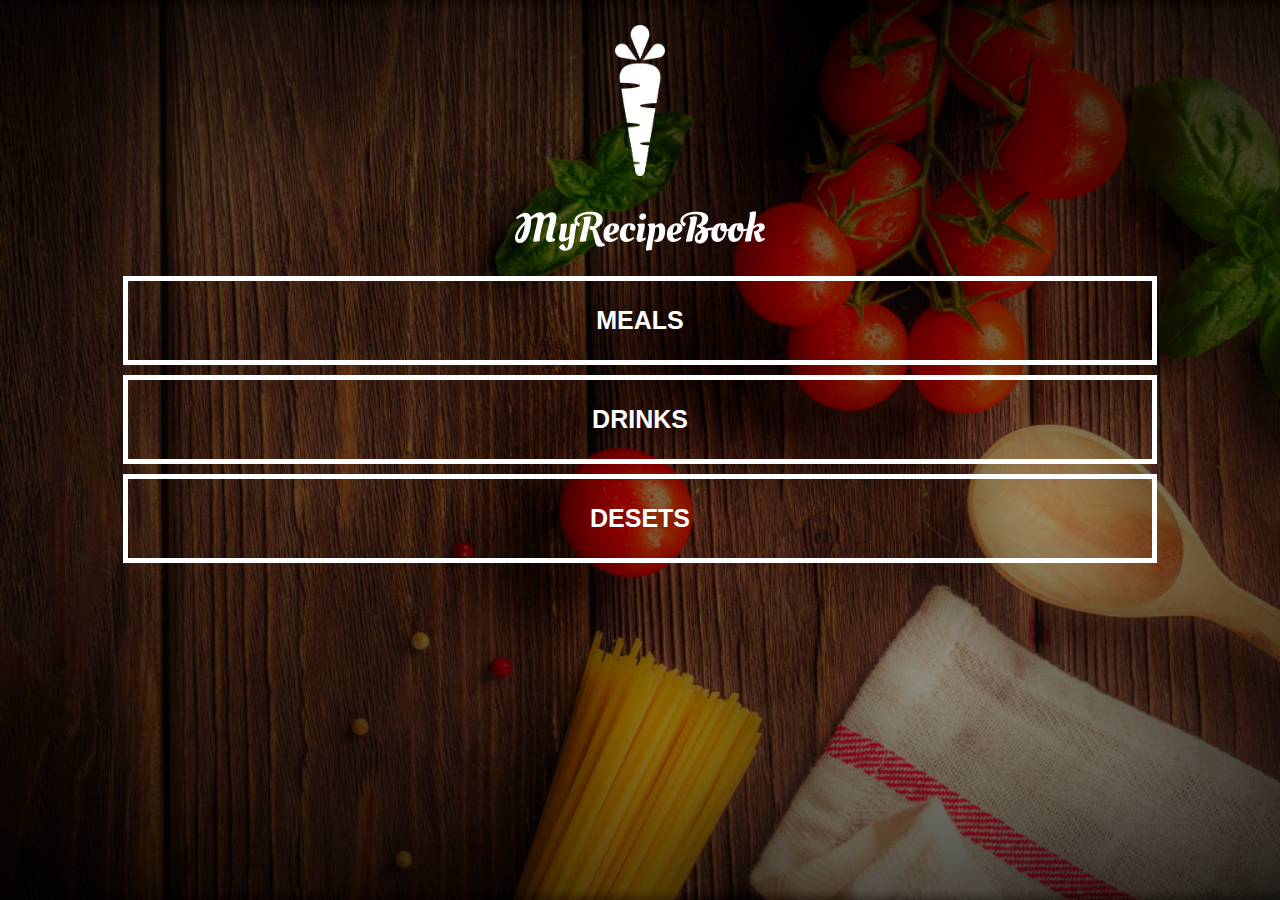
==== index.html @ fe5a92c2 "Add files via upload" ====
<!DOCTYPE html>
<html>
    <head>
        <title>My Recipe Book</title>
        <meta charset="UTF-8">
        <meta name="viewpoint" content="width=device-width, initial-scale=1.0">
        <link rel="stylesheet" href="style.css">
        <link rel="stylesheet" href="fontAwesome/css/">
    </head>

    <body class="body-home">
        <div id="home">

            <img src="images/logo-img.png" id="home-logo-img">
            <img src="images/logo-text.png" id="home-logo-text">

            <div id="home-menu">

                <a href="list-recipes.html?category=main" class="home-menu-item">
                    <p>Meals</p>
                </a>

                <a href="list-recipes.html?category=drink" class="home-menu-item">
                    <p>Drinks</p>
                </a>

                <a href="list-recipes.html?category=dessert" class="home-menu-item">
                    <p>Desets</p>
                </a>

            </div>

        </div>
    </body>
</html>
---- style.css ----
html {
    height: 100%;
}

body {
    font-family: sans-serif;
    
    margin: 0;
    padding: 0;
    
    height: 100%;
}

.body-home {
    background-image: url('images/background-01-port.png');
    background-position: center;
    background-attachment: fixed;
    background-repeat: no-repeat;
    background-size: cover;
}

.body-meals {
    background-image: url('images/background-02-port.png');
    background-position: center;
    background-attachment: fixed;
    background-repeat: no-repeat;
    background-size: cover;
}

/*============ HEADER ===========*/

.header {
    background-color: #2196f3;

    width: 100%;
    height: 50px;
    top: 0;

    position: fixed;
    overflow: hidden;
    text-align: center;
}

.header i {
    float: left;
    padding: 17px 0px 0px 17px;
    color: white;
}

.header img {
    width: 150px;
    padding-top: 14px;
    padding-right: 25px;
}

/*=========== HOME PAGE ==========*/

#home-logo-img {
    width: 50px;
    display: block;
    margin: auto;
    padding: 25px 10px 10px 10px;
}

#home-logo-text {
    width: auto;
    display: block;
    margin: auto;
    padding: 25px;
}

/*====== HOME PAGE MENU ======*/

.home-menu-item {
    text-decoration: none;
    text-transform: uppercase;

    color: white;
    font-size: 25px;
    font-weight: bold;
    text-align: center;
    border: 5px solid white;

    display: block;
    margin: auto;
    margin-bottom: 10px;
    width: 80%;
}

/*=========== MEALS PAGE ==========*/

#meals {
    padding-top: 50px;
}

/*====== MEALS PAGE MENU ======*/

.meals-list a {
    text-decoration: none;
}

.meals-list-item {
    border: 5px solid #1a1a1a;
    margin: 10px;
}

.meals-list-item h1 {
    font-weight: bold;
    font-size: 20px;
    color: #1a1a1a;
    padding-left: 10px;
}

.meals-list-item i {
    float: right;
    color: #1a1a1a;
    padding-right: 10px;
}

.meals-list-item p {
    font-size: 15px;
    font-style: italic;
    color: #4d4d4d;
    margin-top: -7px;
    padding-left: 10px;
}

/*=========== RECIPE PAGE ==========*/

#recipe {
    padding-top: 50px;
}

/*====== RECIPE DETAILS ======*/

.recipe-details img {
    width: 100%;
}

.recipe-details h1 {
    font-size: 25px;
    text-align: center;
    border: 5px solid #1a1a1a;
    margin: 10px;
    padding: 5px;
}

.recipe-details h2 {
    font-size: 20px;
    text-align: left;
    margin: 0;
    margin-left: 10px;
}

.recipe-details-info {
    margin-left: 25px;
    margin-right: 25px;
}

.recipe-details-info p {
    font-size: 13px;
    display: inline-block;
}

.recipe-details-ingredients input {
    margin-left: 10px;
}

.recipe-details-ingredients label {
    line-height: 25px;
}

.recipe-details-steps {
    padding-top: 20px;
}

.recipe-details-steps ol {
    padding-left: 28px;
}

/*=========== RESPONSIVE LAYOUT ==========*/

@media only screen and (min-width: 400px) {
    #meals {
        width: 80%;
        margin:auto;
    }

    #recipe {
        width: 80%;
        margin: auto;
    }
}

@media only screen and (min-width: 1000px) {
    #meals {
        width: 60%;
        margin:auto;
    }

    #recipe {
        width: 60%;
        margin: auto;
    }
}

@media only screen and (min-width: 1500px) {
    #meals {
        width: 40%;
        margin:auto;
    }

    #recipe {
        width: 40%;
        margin: auto;
    }
}

@media only screen and (min-width: 720px){
    .body-home {
        background-image: url('images/background-01-land.png');
    }

    .body-meals{
        background-image: url('images/background-02-land.png');
    }
}
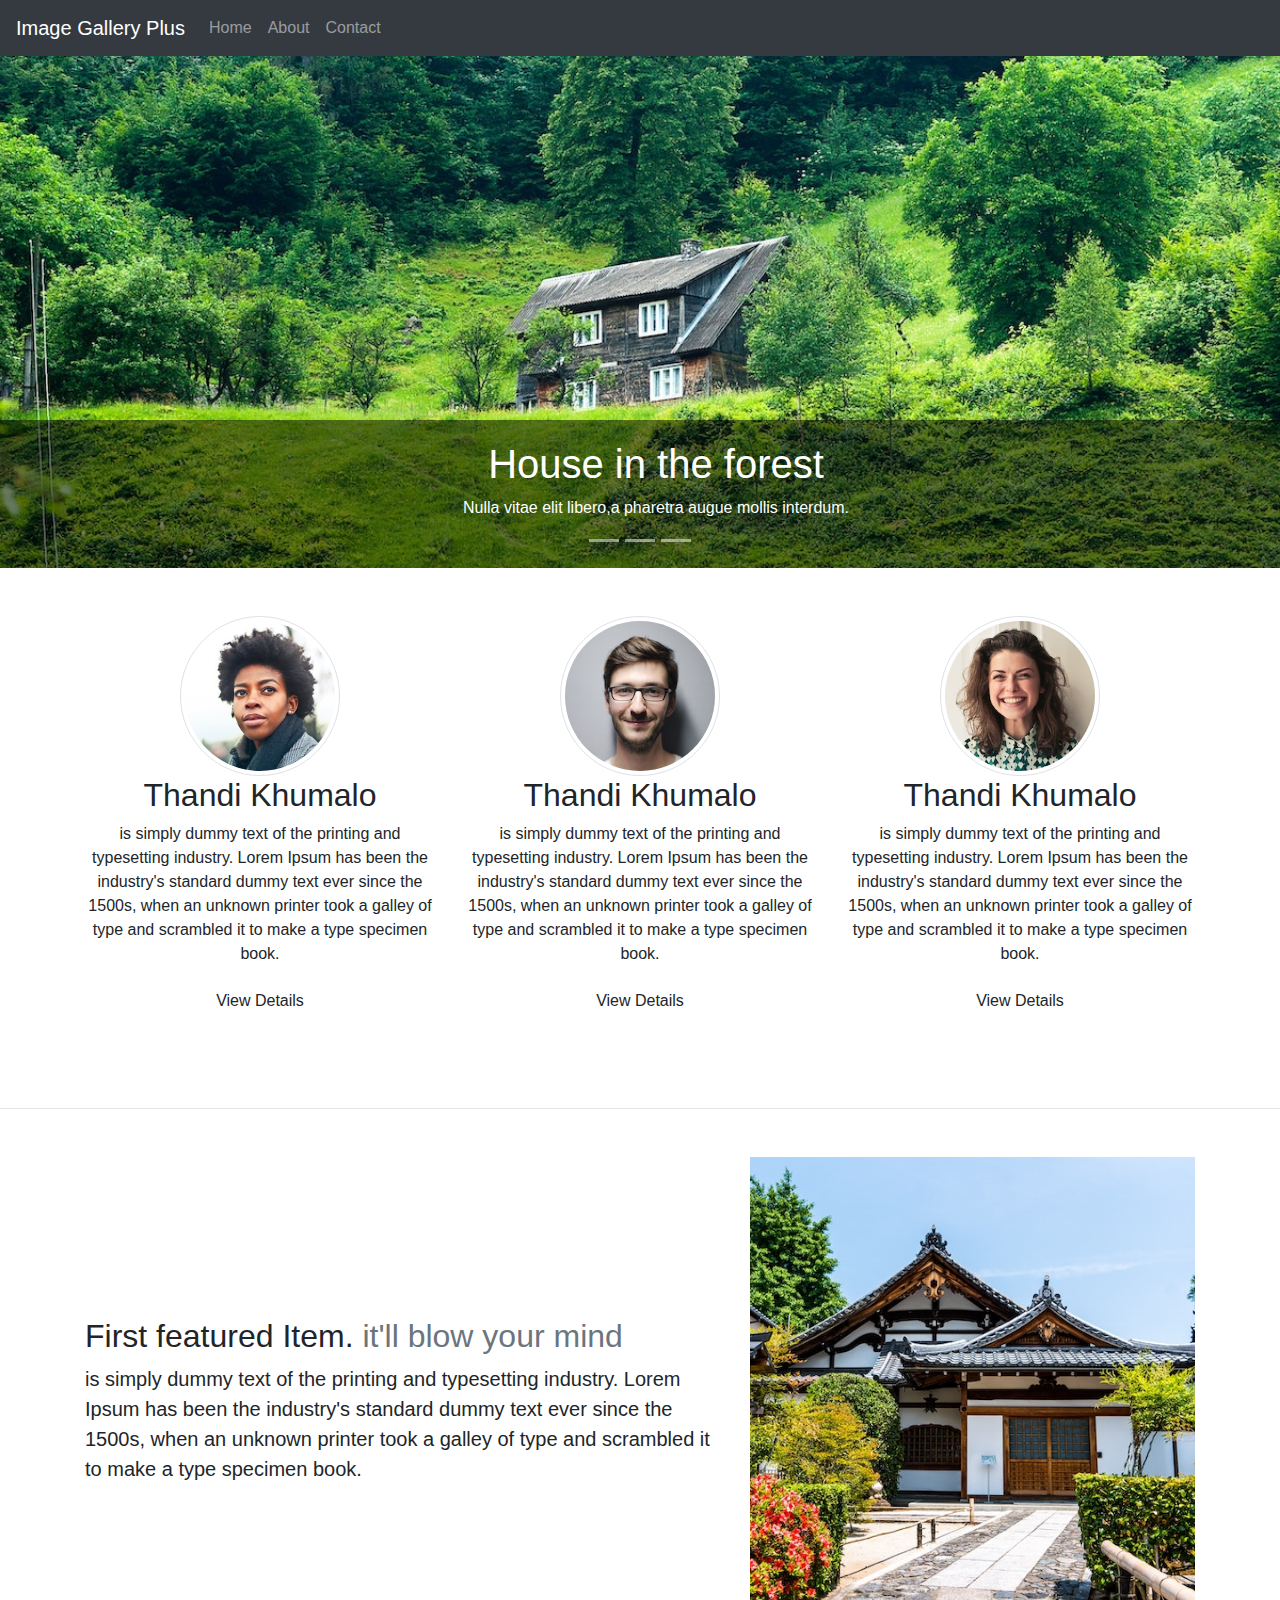
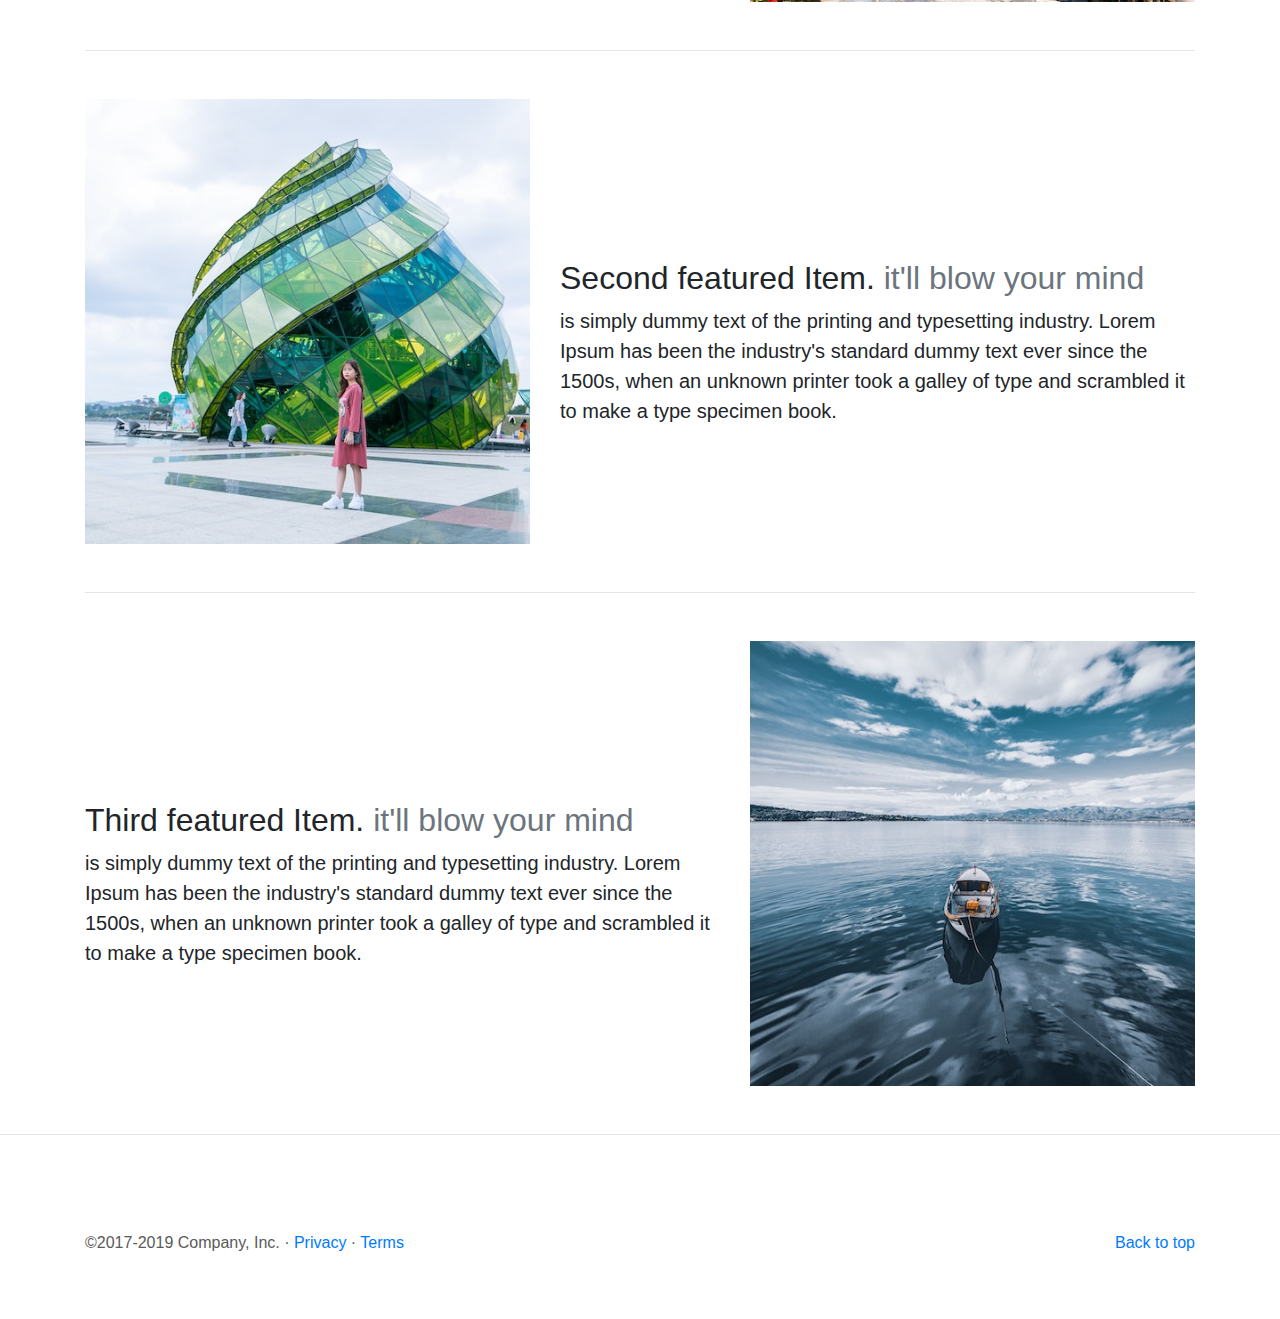
==== commit c6b84384: "Add files via upload" ====
--- a/index.html
+++ b/index.html
@@ -1,35 +1,135 @@
-<!DOCTYPE html>
-<html>
+<html lang="en">
     <head>
-        <title>My Recipe Book</title>
-        <meta charset="UTF-8">
-        <meta name="viewpoint" content="width=device-width, initial-scale=1.0">
-        <link rel="stylesheet" href="style.css">
-        <link rel="stylesheet" href="fontAwesome/css/">
+        <meta charset="utf-8">
+        <meta name="viewpoint" content="width=device-width, initial-scale=1, shrink-to-fit=no">
+        <title>Image Gallery Plus</title>
+        <link rel="stylesheet" href="css/bootstrap.min.css">
+        <link rel="stylesheet" href="css/custom.css">
     </head>
+    <body>
+        <header>
+            <nav class="navbar navbar-expand-lg navbar-dark bg-dark">
+                <a href="#" class="navbar-brand">Image Gallery Plus</a>
+                <button class="navbar-toggler" type="button" data-toggle="collapse" data-target="#navbar">
+                    <span class="navbar-toggler-icon"></span>
+                </button>
+                
+                <div class="collapse navbar-collapse" id="navbar">
+                    <div class="navbar-nav">
+                        <a href="#" class="nav-item nav-link">Home</a>
+                        <a href="#" class="nav-item nav-link">About</a>
+                        <a href="#" class="nav-item nav-link">Contact</a>
+                    </div>
+                </div>
+                
+            </nav>   
+        </header>
 
-    <body class="body-home">
-        <div id="home">
+        <main>
+            <div id="carouselImg" class="carousel slide carouselImg" data-ride="carousel">
+                <ol class="carousel-indicators">
+                    <li data-target="#carouselImg" data-slide-to="0"></li>
+                    <li data-target="#carouselImg" data-slide-to="1"></li>
+                    <li data-target="#carouselImg" data-slide-to="2"></li>
+                </ol>
 
-            <img src="images/logo-img.png" id="home-logo-img">
-            <img src="images/logo-text.png" id="home-logo-text">
+                <div class="carousel-inner">
+                    <div class="carousel-item active">
+                        <img src="img/house.jpg" class="d-block w-100"/>
+                        <div class="carousel-caption">
+                            <h1>House in the forest</h1>
+                            <p>Nulla vitae elit libero,a pharetra augue mollis interdum.</p>
+                        </div>
+                    </div>
+                    <div class="carousel-item">
+                        <img src="img/leaves.jpg" class="d-block w-100"/>
+                        <div class="carousel-caption">
+                            <h1>Autumn</h1>
+                            <p>Nulla vitae elit libero,a pharetra augue mollis interdum.</p>
+                        </div>
+                    </div>
+                    <div class="carousel-item">
+                        <img src="img/tulips.jpg" class="d-block w-100"/>
+                        <div class="carousel-caption">
+                            <h1>Tulips</h1>
+                            <p>Nulla vitae elit libero,a pharetra augue mollis interdum.</p>
+                        </div>
+                    </div>
 
-            <div id="home-menu">
-
-                <a href="list-recipes.html?category=main" class="home-menu-item">
-                    <p>Meals</p>
-                </a>
-
-                <a href="list-recipes.html?category=drink" class="home-menu-item">
-                    <p>Drinks</p>
-                </a>
-
-                <a href="list-recipes.html?category=dessert" class="home-menu-item">
-                    <p>Desets</p>
-                </a>
-
+                </div>
             </div>
 
-        </div>
+
+            <div class="container team">
+                <div class="row">
+                    <div class="col-lg-4">
+                        <img src="img/thandi.jpg" class="img-thumbnail rounded-circle" width="160"/>
+                        <h2>Thandi Khumalo</h2>
+                        <p>is simply dummy text of the printing and typesetting industry. Lorem Ipsum has been the industry's standard dummy text ever since the 1500s, when an unknown printer took a galley of type and scrambled it to make a type specimen book.</p>
+                        <p><a href="#" class="btn ntn-secondary" role="button">View Details</a></p>
+                    </div>
+                    <div class="col-lg-4">
+                        <img src="img/john.jpg" class="img-thumbnail rounded-circle" width="160"/>
+                        <h2>Thandi Khumalo</h2>
+                        <p>is simply dummy text of the printing and typesetting industry. Lorem Ipsum has been the industry's standard dummy text ever since the 1500s, when an unknown printer took a galley of type and scrambled it to make a type specimen book.</p>
+                        <p><a href="#" class="btn ntn-secondary" role="button">View Details</a></p>
+                    </div>
+                    <div class="col-lg-4">
+                        <img src="img/sally.jpg" class="img-thumbnail rounded-circle" width="160"/>
+                        <h2>Thandi Khumalo</h2>
+                        <p>is simply dummy text of the printing and typesetting industry. Lorem Ipsum has been the industry's standard dummy text ever since the 1500s, when an unknown printer took a galley of type and scrambled it to make a type specimen book.</p>
+                        <p><a href="#" class="btn ntn-secondary" role="button">View Details</a></p>
+                    </div>
+                </div>
+            </div>
+
+            <hr class="section-divider"/>
+
+            <div class="container">
+                <div class="row">
+                    <div class="col-md-7">
+                        <h2 class="feature-heading">First featured Item. <span class="text-muted">it'll blow your mind</span></h2>
+                        <p class="lead">is simply dummy text of the printing and typesetting industry. Lorem Ipsum has been the industry's standard dummy text ever since the 1500s, when an unknown printer took a galley of type and scrambled it to make a type specimen book.</p>
+                    </div>
+                    <div class="col-md-5">
+                        <img src="img/asian-house.jpg" class="bd-placeholder-img bd-placeholder-img-lg img-fluid mx-auto"/>
+                    </div>
+                </div>
+
+            <hr class="section-divider"/>
+                
+                <div class="row">
+                    <div class="col-md-7 order-md-2" >
+                        <h2 class="feature-heading">Second featured Item. <span class="text-muted">it'll blow your mind</span></h2>
+                        <p class="lead">is simply dummy text of the printing and typesetting industry. Lorem Ipsum has been the industry's standard dummy text ever since the 1500s, when an unknown printer took a galley of type and scrambled it to make a type specimen book.</p>
+                    </div>
+                    <div class="col-md-5 order-md-1" >
+                        <img src="img/woman.jpg" class="bd-placeholder-img bd-placeholder-img-lg img-fluid mx-auto"/>
+                    </div>
+                </div>
+
+            <hr class="section-divider"/>
+
+                <div class="row">
+                    <div class="col-md-7">
+                        <h2 class="feature-heading">Third featured Item. <span class="text-muted">it'll blow your mind</span></h2>
+                        <p class="lead">is simply dummy text of the printing and typesetting industry. Lorem Ipsum has been the industry's standard dummy text ever since the 1500s, when an unknown printer took a galley of type and scrambled it to make a type specimen book.</p>
+                    </div>
+                    <div class="col-md-5">
+                        <img src="img/boat.jpg" class="bd-placeholder-img bd-placeholder-img-lg img-fluid mx-auto"/>
+                    </div>
+                </div>
+            </div>
+
+            <hr class="section-divider"/>
+
+            <footer class="container footer-section">
+                <p style="float: right;" class="float-right"><a href="#">Back to top</a></p>
+                <p>&copy;2017-2019 Company, Inc. &middot; <a href="#">Privacy</a> &middot; <a href="#">Terms</a></p>
+            </footer>
+        </main>
+
+        <script src="js/jquery-3.6.0.min.js"></script>
+        <script src="js/bootstrap.bundle.min.js"></script>
     </body>
 </html>--- a/css/custom.css
+++ b/css/custom.css
@@ -0,0 +1,67 @@
+.carousel-caption{
+    background-color: rgba(0, 0, 0, 0.5);
+    width: 100%;
+    left:0;
+    bottom: 0;
+    padding-bottom: 2rem;
+    padding-left: 2rem;
+}
+
+.team .col-lg-4 {
+    padding-top: 3rem;
+    margin-bottom: 1.5rem;
+    text-align: center;
+}
+
+.section-divider{ 
+    margin: 3rem 0;
+}
+
+.footer-section {
+  padding-top: 3rem;
+  padding-bottom: 3rem;
+  color: #5a5a5a;
+}
+
+@media (min-width: 1200px) {
+  .feature-heading {
+    margin-top: 10rem;
+  }
+}
+
+@media (max-width: 540px) {
+    .carouselImg {
+        display: none;
+    }
+    
+    .team {
+        margin-top: 2rem;
+    }
+}
+
+
+
+
+
+
+
+
+
+
+
+
+
+
+
+
+
+
+
+
+
+
+
+
+
+
+
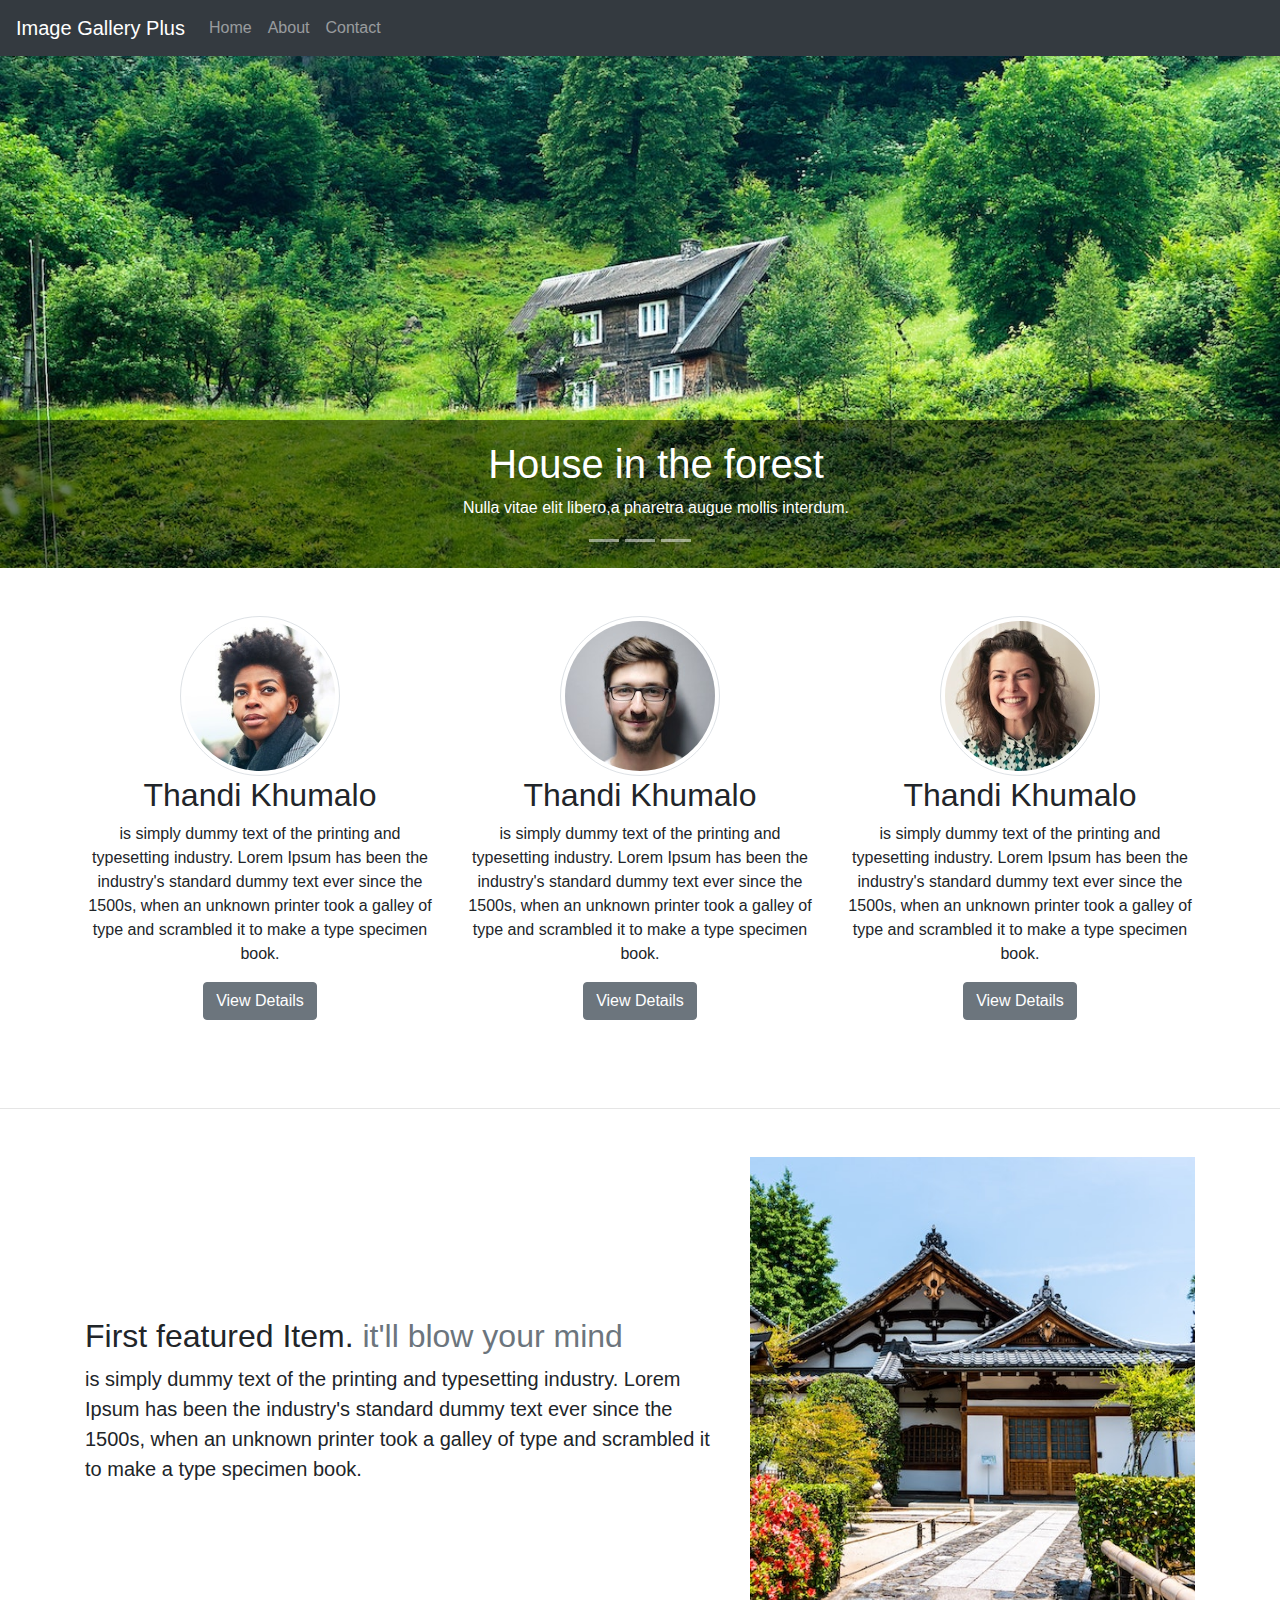
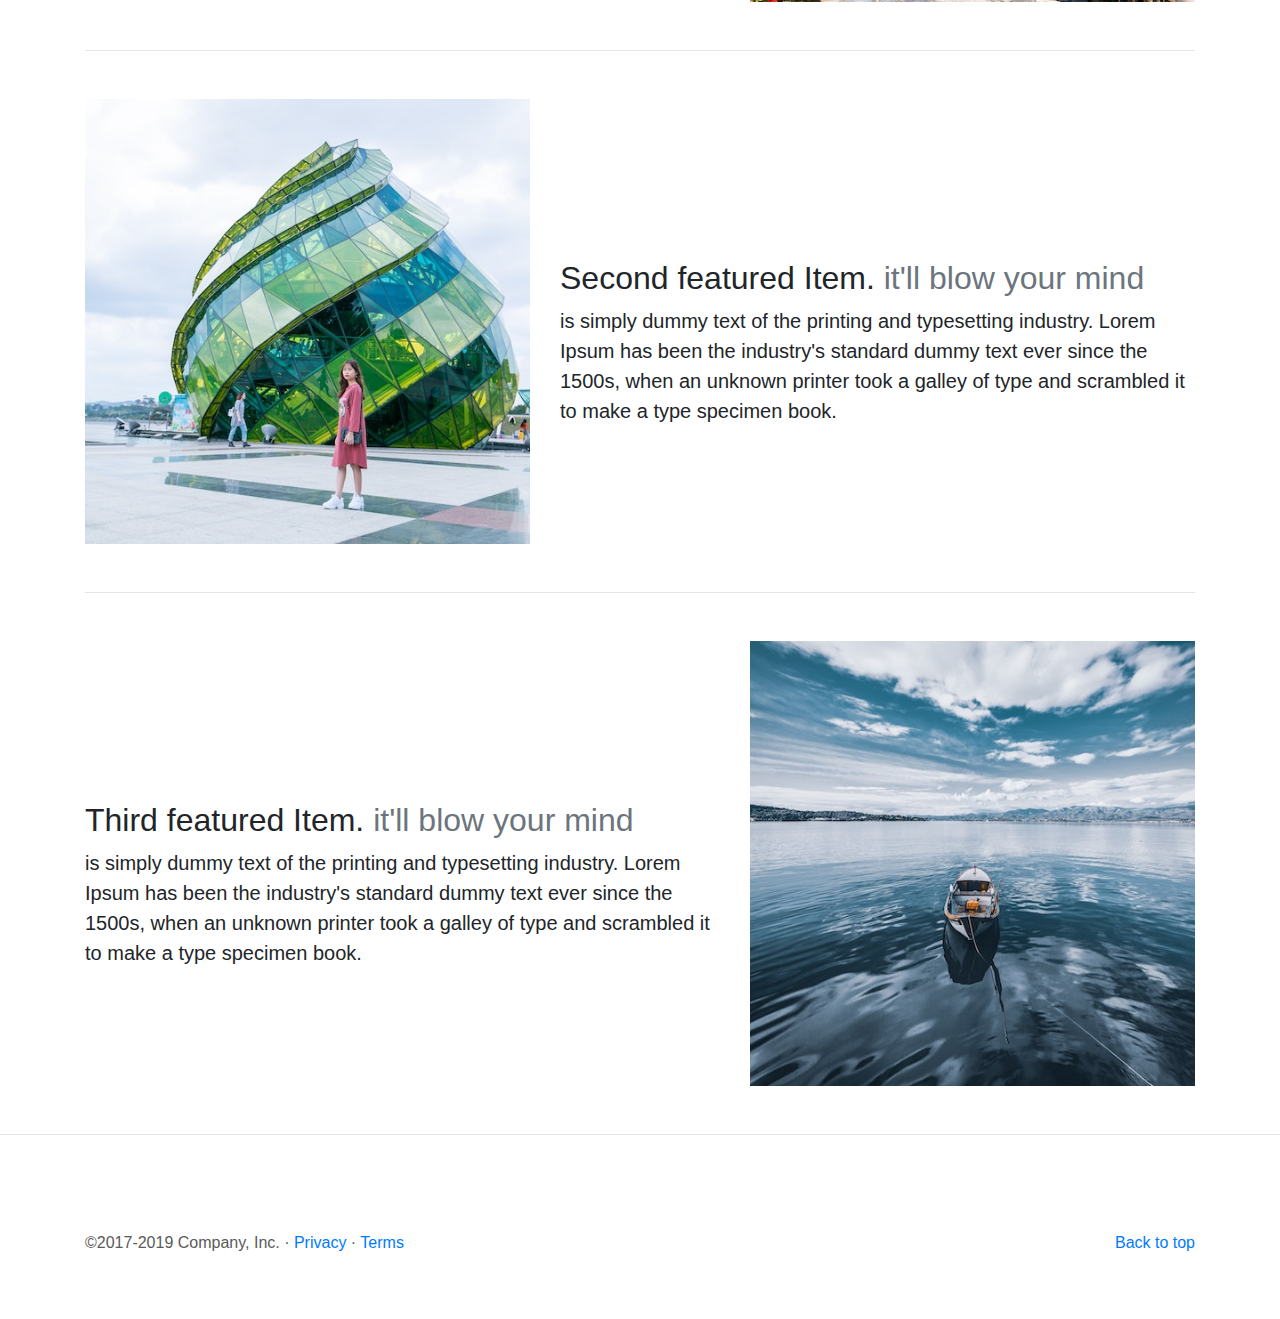
==== commit d2097be1: "Update index.html" ====
--- a/index.html
+++ b/index.html
@@ -66,19 +66,19 @@
                         <img src="img/thandi.jpg" class="img-thumbnail rounded-circle" width="160"/>
                         <h2>Thandi Khumalo</h2>
                         <p>is simply dummy text of the printing and typesetting industry. Lorem Ipsum has been the industry's standard dummy text ever since the 1500s, when an unknown printer took a galley of type and scrambled it to make a type specimen book.</p>
-                        <p><a href="#" class="btn ntn-secondary" role="button">View Details</a></p>
+                        <p><a href="#" class="btn btn-secondary" role="button">View Details</a></p>
                     </div>
                     <div class="col-lg-4">
                         <img src="img/john.jpg" class="img-thumbnail rounded-circle" width="160"/>
                         <h2>Thandi Khumalo</h2>
                         <p>is simply dummy text of the printing and typesetting industry. Lorem Ipsum has been the industry's standard dummy text ever since the 1500s, when an unknown printer took a galley of type and scrambled it to make a type specimen book.</p>
-                        <p><a href="#" class="btn ntn-secondary" role="button">View Details</a></p>
+                        <p><a href="#" class="btn btn-secondary" role="button">View Details</a></p>
                     </div>
                     <div class="col-lg-4">
                         <img src="img/sally.jpg" class="img-thumbnail rounded-circle" width="160"/>
                         <h2>Thandi Khumalo</h2>
                         <p>is simply dummy text of the printing and typesetting industry. Lorem Ipsum has been the industry's standard dummy text ever since the 1500s, when an unknown printer took a galley of type and scrambled it to make a type specimen book.</p>
-                        <p><a href="#" class="btn ntn-secondary" role="button">View Details</a></p>
+                        <p><a href="#" class="btn btn-secondary" role="button">View Details</a></p>
                     </div>
                 </div>
             </div>
@@ -132,4 +132,4 @@
         <script src="js/jquery-3.6.0.min.js"></script>
         <script src="js/bootstrap.bundle.min.js"></script>
     </body>
-</html>+</html>
